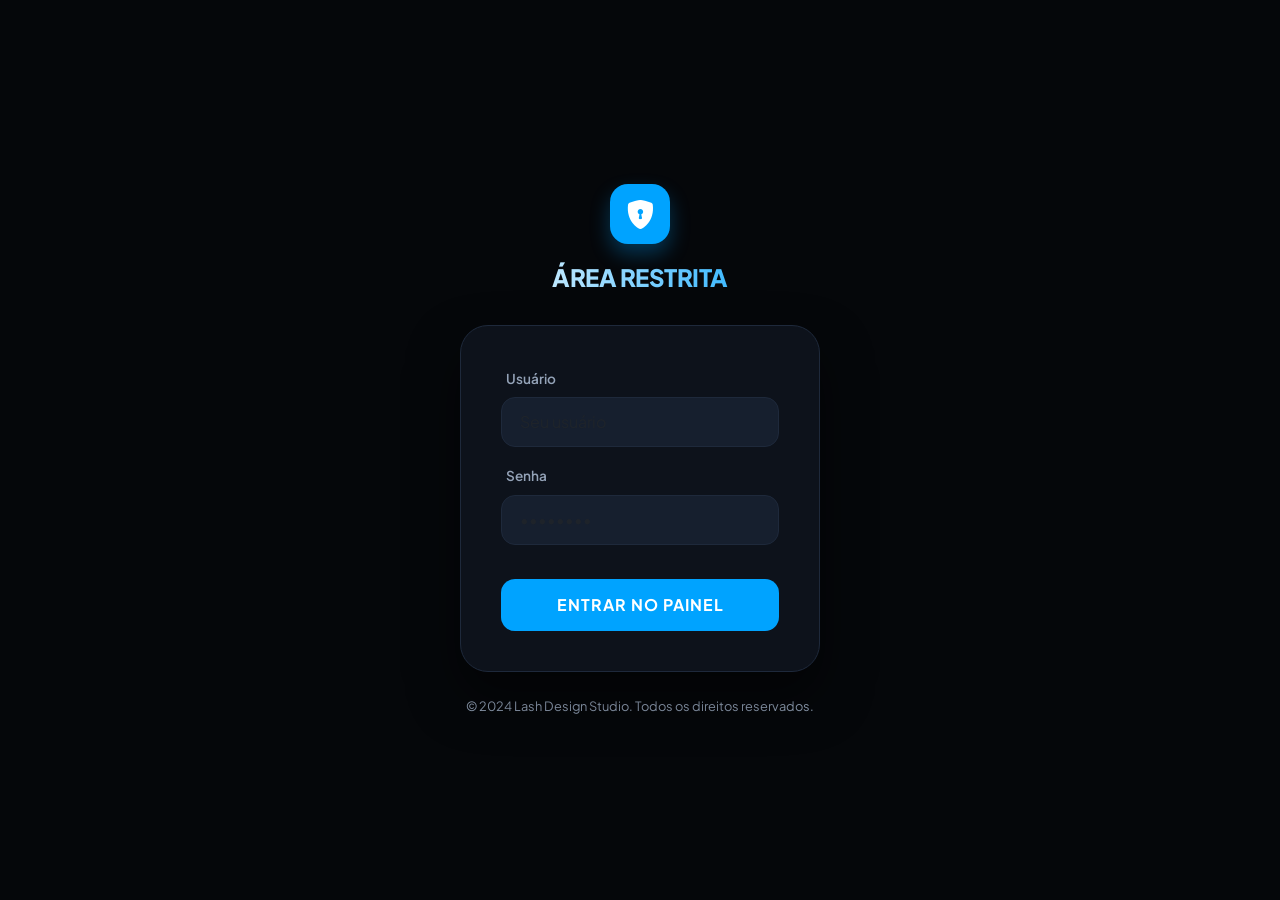
==== templates/admin.html @ cbf54297 "Versão final ajustada para deploy" ====
<!DOCTYPE html>
<html lang="pt-br">
<head>
    <meta charset="UTF-8">
    <meta name="viewport" content="width=device-width, initial-scale=1.0">
    <title>Lash Design - Admin Dashboard</title>
    
    <link href="https://fonts.googleapis.com/css2?family=Plus+Jakarta+Sans:wght@300;400;600;700&display=swap" rel="stylesheet">
    <link rel="stylesheet" href="https://cdn.jsdelivr.net/npm/bootstrap-icons@1.11.1/font/bootstrap-icons.css">
    <link rel="stylesheet" href="https://cdn.jsdelivr.net/npm/bootstrap@5.3.0/dist/css/bootstrap.min.css">

    <style>
        :root {
            --primary: #00a3ff;
            --primary-hover: #0077bb;
            --bg-main: #05070a;
            --bg-card: #0d121b;
            --bg-accent: #161f2e;
            --border: #1e293b;
            --text-main: #ffffff;
            --text-muted: #94a3b8;
            --danger: #ff4d4d;
            --success: #00e676;
            --glass: rgba(13, 18, 27, 0.85);
        }

        /* Força textos muted a ficarem claros */
        .text-muted {
            color: var(--text-muted) !important;
        }

        /* Garante labels brancos */
        label {
            color: #ffffff !important;
        }

        /* Melhora visibilidade dos placeholders */
        ::placeholder {
            color: #64748b !important;
            opacity: 1;
        }

        body {
            background: var(--bg-main);
            color: var(--text-main);
            font-family: 'Plus Jakarta Sans', sans-serif;
            margin: 0;
            padding-bottom: 50px;
            overflow-x: hidden;
        }

        /* Navbar */
        .navbar-custom {
            background: var(--glass);
            backdrop-filter: blur(15px);
            border-bottom: 1px solid var(--border);
            padding: 18px 40px;
            position: sticky;
            top: 0;
            z-index: 1000;
        }

        .brand-text {
            font-size: 1.4rem;
            font-weight: 800;
            letter-spacing: -0.5px;
            background: linear-gradient(90deg, #fff, var(--primary));
            background-clip: text;
            -webkit-background-clip: text;
            -webkit-text-fill-color: transparent;
        }

        .card-glass {
            background: var(--bg-card);
            border: 1px solid var(--border);
            border-radius: 24px;
            padding: 30px;
            box-shadow: 0 20px 40px rgba(0,0,0,0.4);
            margin-bottom: 24px;
            transition: transform 0.2s ease;
        }

        .card-glass:hover {
            border-color: var(--primary);
        }

        .section-title {
            font-size: 1.2rem;
            font-weight: 700;
            margin-bottom: 25px;
            display: flex;
            align-items: center;
            gap: 12px;
            color: var(--primary);
        }

        .form-control {
            background: var(--bg-main) !important;
            border: 1px solid var(--border) !important;
            color: white !important;
            border-radius: 14px;
            padding: 12px 15px;
            font-size: 0.95rem;
        }

        .form-control:focus {
            border-color: var(--primary) !important;
            box-shadow: 0 0 0 3px rgba(0, 163, 255, 0.15);
        }

        .btn-primary-custom {
            background: var(--primary);
            border: none;
            border-radius: 14px;
            padding: 14px;
            font-weight: 700;
            color: white;
            text-transform: uppercase;
            letter-spacing: 0.5px;
            transition: all 0.3s ease;
        }

        .btn-primary-custom:hover {
            background: var(--primary-hover);
            transform: translateY(-2px);
            box-shadow: 0 8px 20px rgba(0, 163, 255, 0.3);
        }

        /* Calendário */
        .calendar-grid {
            display: grid;
            grid-template-columns: repeat(7, 1fr);
            gap: 8px;
            text-align: center;
        }

        .cal-day {
            aspect-ratio: 1;
            display: flex;
            align-items: center;
            justify-content: center;
            cursor: pointer;
            border-radius: 12px;
            font-size: 0.9rem;
            transition: all 0.2s;
            background: var(--bg-accent);
            border: 1px solid transparent;
            position: relative;
        }

        .cal-day:hover { 
            background: var(--border);
            border-color: var(--primary);
        }

        .cal-day.active { 
            background: var(--primary);
            color: white; 
            font-weight: bold; 
            box-shadow: 0 0 15px rgba(0, 163, 255, 0.4);
        }

        .cal-day.has-slots::after {
            content: '';
            position: absolute;
            bottom: 6px;
            width: 4px;
            height: 4px;
            background: var(--primary);
            border-radius: 50%;
        }

        .grade-pill {
            background: var(--bg-accent);
            border: 1px solid var(--border);
            padding: 8px 16px;
            border-radius: 12px;
            display: inline-flex;
            align-items: center;
            gap: 10px;
            font-size: 0.9rem;
            color: white;
        }

        /* Tabela */
        .table-custom { width: 100%; border-collapse: separate; border-spacing: 0 12px; }
        .table-custom tr { background: var(--bg-accent); transition: transform 0.2s ease; }
        .table-custom tr:hover { transform: scale(1.01); background: #1c2738; }
        .table-custom td { padding: 20px; border: none; vertical-align: middle; }
        .table-custom tr td:first-child { border-radius: 16px 0 0 16px; border-left: 3px solid var(--primary); }
        .table-custom tr td:last-child { border-radius: 0 16px 16px 0; }

        .client-name { font-weight: 700; font-size: 1.05rem; color: #fff; }
        .client-info { color: var(--text-muted); font-size: 0.85rem; }

        .btn-action {
            width: 40px;
            height: 40px;
            border-radius: 10px;
            display: flex;
            align-items: center;
            justify-content: center;
            transition: all 0.2s;
            background: rgba(248, 81, 73, 0.1);
            color: var(--danger);
            border: 1px solid rgba(248, 81, 73, 0.2);
        }

        .btn-action:hover {
            background: var(--danger);
            color: white;
        }
    </style>
</head>
<body>

<nav class="navbar-custom d-flex justify-content-between align-items-center">
    <div class="d-flex align-items-center gap-3">
        <div style="width: 40px; height: 40px; background: var(--primary); border-radius: 10px; display: flex; align-items: center; justify-content: center;">
            <i class="bi bi-gem text-white" style="font-size: 1.2rem;"></i>
        </div>
        <span class="brand-text">LASH DESIGN</span>
    </div>
    <div class="d-flex align-items-center gap-4">
        <span class="text-muted small d-none d-md-inline">Admin: <strong>Gustavo</strong></span>
        <button class="btn btn-outline-light btn-sm rounded-pill px-3 border-secondary" onclick="logout()">Sair</button>
    </div>
</nav>

<div class="container mt-5">
    <div class="row">
        <div class="col-lg-4">
            <div class="card-glass">
                <div class="section-title"><i class="bi bi-plus-circle-fill"></i> Gerar Grade</div>
                <div class="mb-3">
                    <label class="text-muted small mb-2">Selecione a Data</label>
                    <input type="date" id="g-data" class="form-control">
                </div>
                <div class="row g-3 mb-4">
                    <div class="col">
                        <label class="text-muted small mb-2">Início</label>
                        <input type="time" id="g-inicio" class="form-control" value="08:00">
                    </div>
                    <div class="col">
                        <label class="text-muted small mb-2">Fim</label>
                        <input type="time" id="g-fim" class="form-control" value="18:00">
                    </div>
                </div>
                <button class="btn btn-primary-custom w-100" onclick="gerarGrade()">Criar Horários</button>
            </div>

            <div class="card-glass">
                <div class="section-title"><i class="bi bi-calendar3-range-fill"></i> Explorar Grade</div>
                <div class="d-flex justify-content-between align-items-center mb-4 bg-black p-2 rounded-3">
                   <button class="btn btn-sm text-white" onclick="mudarMes(-1)"><i class="bi bi-chevron-left"></i></button>
                    <span id="label-mes" class="fw-bold text-uppercase" style="letter-spacing: 1px; font-size: 0.8rem; color: var(--primary);"></span>
                    <button class="btn btn-sm text-white" onclick="mudarMes(1)"><i class="bi bi-chevron-right"></i></button>
                </div>

                <div class="calendar-grid text-muted small mb-3 fw-bold">
                    <div>DOM</div><div>SEG</div><div>TER</div><div>QUA</div><div>QUI</div><div>SEX</div><div>SAB</div>
                </div>
                <div id="calendar-days" class="calendar-grid"></div>

                <div id="box-horarios" class="mt-4 d-none">
                    <p class="small text-muted mb-3">Vagas para <span id="data-view" class="text-white fw-bold">--/--</span>:</p>
                    <div id="lista-vagas" class="d-flex flex-wrap gap-2"></div>
                </div>
            </div>
        </div>

        <div class="col-lg-8">
            <div class="card-glass h-100">
                <div class="d-flex justify-content-between align-items-center mb-4">
                    <div class="section-title mb-0"><i class="bi bi-stars"></i> Agendamentos Ativos</div>
                    <span class="badge rounded-pill bg-primary" style="font-size: 0.7rem;" id="count-agendamentos">0 Ativos</span>
                </div>
                <div class="table-responsive">
                    <table class="table-custom">
                        <tbody id="lista-clientes"></tbody>
                    </table>
                </div>
            </div>
        </div>
    </div>
</div>

<script>
    const API_URL = window.location.origin;
    const token = localStorage.getItem('token_phd');
    let dataCalendario = new Date();
    let gradeDados = {};

    if (!token) window.location.href = "login.html";

    function logout() { 
        localStorage.removeItem('token_phd'); 
        window.location.href = "login.html"; 
    }

    async function carregarDados() {
        try {
            const resG = await fetch(`${API_URL}/agendamentos/horarios`);
            gradeDados = await resG.json();
            renderCalendario();
            
            const resA = await fetch(`${API_URL}/admin/agendamentos`, { 
                headers: {'Authorization': `Bearer ${token}`} 
            });
            const agendamentos = await resA.json();
            
            const lista = document.getElementById('lista-clientes');
            document.getElementById('count-agendamentos').innerText = `${agendamentos.length} Ativos`;
            
            lista.innerHTML = agendamentos.length ? '' : '<div class="text-center p-5 text-muted">Nenhum agendamento para hoje.</div>';
            
            agendamentos.forEach(a => {
                const dt = new Date(a.data_hora);
                lista.innerHTML += `
                    <tr>
                        <td>
                            <div class="fw-bold text-white">${dt.toLocaleDateString('pt-BR')}</div>
                            <div class="client-info"><i class="bi bi-clock"></i> ${dt.toLocaleTimeString('pt-BR', {hour:'2-digit', minute:'2-digit'})}</div>
                        </td>
                        <td>
                            <div class="client-name">${a.nome}</div>
                            <a href="https://wa.me/55${a.telefone}" target="_blank" class="text-success small text-decoration-none fw-bold">
                                <i class="bi bi-whatsapp"></i> ${a.telefone}
                            </a>
                        </td>
                        <td class="text-end">
                            <button class="btn btn-action ms-auto" onclick="deletarAgendamento(${a.id})">
                                <i class="bi bi-trash3-fill"></i>
                            </button>
                        </td>
                    </tr>
                `;
            });
        } catch (e) { console.error("Erro ao carregar dados", e); }
    }

    function renderCalendario() {
        const grid = document.getElementById('calendar-days');
        const label = document.getElementById('label-mes');
        grid.innerHTML = '';
        label.innerText = dataCalendario.toLocaleString('pt-BR', { month: 'long', year: 'numeric' });
        
        const ano = dataCalendario.getFullYear();
        const mes = dataCalendario.getMonth();
        const primeiroDia = new Date(ano, mes, 1).getDay();
        const ultimoDia = new Date(ano, mes + 1, 0).getDate();

        for (let i = 0; i < primeiroDia; i++) grid.innerHTML += '<div class="cal-day empty"></div>';
        for (let dia = 1; dia <= ultimoDia; dia++) {
            const dataStr = `${ano}-${String(mes + 1).padStart(2, '0')}-${String(dia).padStart(2, '0')}`;
            const temVaga = gradeDados[dataStr] ? 'has-slots' : '';
            grid.innerHTML += `<div class="cal-day ${temVaga}" onclick="verDia('${dataStr}', this)">${dia}</div>`;
        }
    }

    function verDia(data, el) {
        document.querySelectorAll('.cal-day').forEach(d => d.classList.remove('active'));
        el.classList.add('active');
        document.getElementById('box-horarios').classList.remove('d-none');
        document.getElementById('data-view').innerText = data.split('-').reverse().join('/');
        
        const lista = document.getElementById('lista-vagas');
        lista.innerHTML = '';
        if(gradeDados[data]) {
            gradeDados[data].forEach(h => {
                lista.innerHTML += `
                    <div class="grade-pill">
                        <span class="fw-bold">${h.hora}</span>
                        <i class="bi bi-x-circle-fill text-danger" style="cursor:pointer" onclick="excluirGrade(${h.id})"></i>
                    </div>`;
            });
        } else { lista.innerHTML = '<small class="text-muted">Nenhum horário criado.</small>'; }
    }

    function mudarMes(n) { 
        dataCalendario.setMonth(dataCalendario.getMonth() + n);
        renderCalendario(); 
    }

    async function gerarGrade() {
        const p = new URLSearchParams({ 
            data: document.getElementById('g-data').value, 
            inicio: document.getElementById('g-inicio').value, 
            fim: document.getElementById('g-fim').value, 
            intervalo: 60 
        });
        await fetch(`${API_URL}/admin/gerar-grade?${p}`, { 
            method: 'POST', 
            headers: {'Authorization': `Bearer ${token}`} 
        });
        carregarDados();
    }

    async function excluirGrade(id) {
        if(confirm("Remover este horário disponível?")) {
            await fetch(`${API_URL}/admin/grade/${id}`, { 
                method: 'DELETE', 
                headers: {'Authorization': `Bearer ${token}`} 
            });
            carregarDados();
            document.getElementById('box-horarios').classList.add('d-none');
        }
    }

    async function deletarAgendamento(id) {
        if(confirm("Deseja realmente cancelar este cliente?")) {
            await fetch(`${API_URL}/admin/agendamentos/${id}`, { 
                method: 'DELETE', 
                headers: {'Authorization': `Bearer ${token}`} 
            });
            carregarDados();
        }
    }

    window.onload = carregarDados;
</script>
</body>
</html>
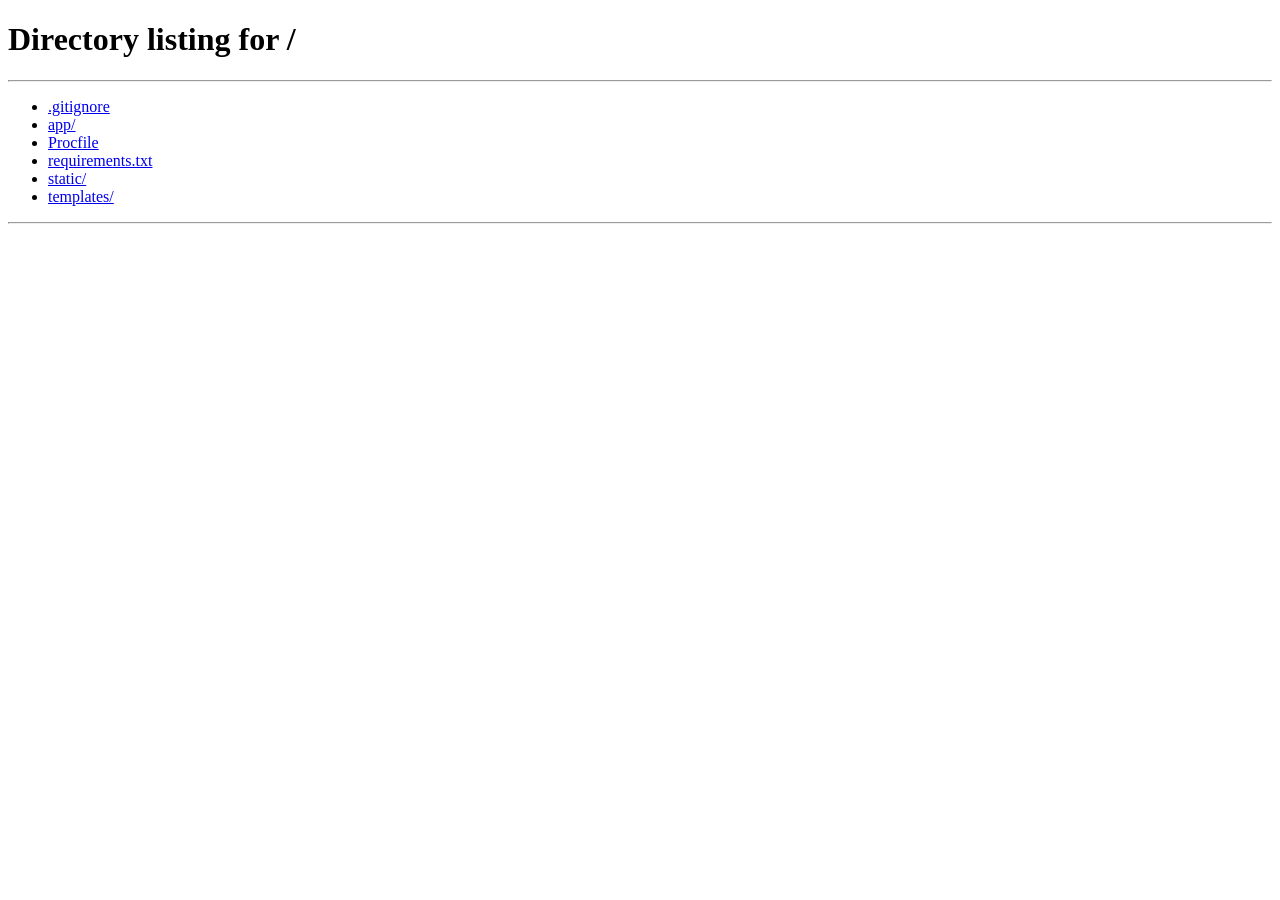
==== commit ca4a45b1: "Versão final: Integração Chat-Admin e correção de rotas" ====
--- a/templates/admin.html
+++ b/templates/admin.html
@@ -24,21 +24,21 @@
             --glass: rgba(13, 18, 27, 0.85);
         }
 
-        /* Força textos muted a ficarem claros */
-        .text-muted {
-            color: var(--text-muted) !important;
-        }
-
-        /* Garante labels brancos */
-        label {
-            color: #ffffff !important;
-        }
-
-        /* Melhora visibilidade dos placeholders */
-        ::placeholder {
-            color: #64748b !important;
-            opacity: 1;
-        }
+        /* Isso vai forçar TODOS os textos que usam 'text-muted' a ficarem claros */
+.text-muted {
+    color: var(--text-muted) !important;
+}
+
+/* Garante que os labels de formulários fiquem brancos */
+label {
+    color: #ffffff !important;
+}
+
+/* Melhora a visibilidade dos placeholders (o texto dentro dos inputs antes de digitar) */
+::placeholder {
+    color: #64748b !important;
+    opacity: 1;
+}
 
         body {
             background: var(--bg-main);
@@ -49,7 +49,7 @@
             overflow-x: hidden;
         }
 
-        /* Navbar */
+        /* Navbar Refinada */
         .navbar-custom {
             background: var(--glass);
             backdrop-filter: blur(15px);
@@ -70,6 +70,7 @@
             -webkit-text-fill-color: transparent;
         }
 
+        /* Cards e Containers */
         .card-glass {
             background: var(--bg-card);
             border: 1px solid var(--border);
@@ -94,6 +95,7 @@
             color: var(--primary);
         }
 
+        /* Inputs e Botões Customizados */
         .form-control {
             background: var(--bg-main) !important;
             border: 1px solid var(--border) !important;
@@ -126,7 +128,7 @@
             box-shadow: 0 8px 20px rgba(0, 163, 255, 0.3);
         }
 
-        /* Calendário */
+        /* Calendário e Grade */
         .calendar-grid {
             display: grid;
             grid-template-columns: repeat(7, 1fr);
@@ -145,7 +147,6 @@
             transition: all 0.2s;
             background: var(--bg-accent);
             border: 1px solid transparent;
-            position: relative;
         }
 
         .cal-day:hover { 
@@ -154,7 +155,7 @@
         }
 
         .cal-day.active { 
-            background: var(--primary);
+            background: var(--primary); 
             color: white; 
             font-weight: bold; 
             box-shadow: 0 0 15px rgba(0, 163, 255, 0.4);
@@ -182,7 +183,7 @@
             color: white;
         }
 
-        /* Tabela */
+        /* Tabela de Agendamentos */
         .table-custom { width: 100%; border-collapse: separate; border-spacing: 0 12px; }
         .table-custom tr { background: var(--bg-accent); transition: transform 0.2s ease; }
         .table-custom tr:hover { transform: scale(1.01); background: #1c2738; }
@@ -223,8 +224,15 @@
     </div>
     <div class="d-flex align-items-center gap-4">
         <span class="text-muted small d-none d-md-inline">Admin: <strong>Gustavo</strong></span>
-        <button class="btn btn-outline-light btn-sm rounded-pill px-3 border-secondary" onclick="logout()">Sair</button>
     </div>
+    <div class="d-flex gap-2">
+        <a href="/chat" class="btn btn-primary">
+            <i class="bi bi-chat-dots"></i> CHAT
+        </a>
+    <button onclick="logout()" class="btn btn-danger">
+        <i class="bi bi-box-arrow-right"></i> SAIR
+    </button>
+</div>
 </nav>
 
 <div class="container mt-5">
@@ -251,8 +259,9 @@
 
             <div class="card-glass">
                 <div class="section-title"><i class="bi bi-calendar3-range-fill"></i> Explorar Grade</div>
+                
                 <div class="d-flex justify-content-between align-items-center mb-4 bg-black p-2 rounded-3">
-                   <button class="btn btn-sm text-white" onclick="mudarMes(-1)"><i class="bi bi-chevron-left"></i></button>
+                    <button class="btn btn-sm text-white" onclick="mudarMes(-1)"><i class="bi bi-chevron-left"></i></button>
                     <span id="label-mes" class="fw-bold text-uppercase" style="letter-spacing: 1px; font-size: 0.8rem; color: var(--primary);"></span>
                     <button class="btn btn-sm text-white" onclick="mudarMes(1)"><i class="bi bi-chevron-right"></i></button>
                 </div>
@@ -262,7 +271,7 @@
                 </div>
                 <div id="calendar-days" class="calendar-grid"></div>
 
-                <div id="box-horarios" class="mt-4 d-none">
+                <div id="box-horarios" class="mt-4 d-none animate__animated animate__fadeIn">
                     <p class="small text-muted mb-3">Vagas para <span id="data-view" class="text-white fw-bold">--/--</span>:</p>
                     <div id="lista-vagas" class="d-flex flex-wrap gap-2"></div>
                 </div>
@@ -275,9 +284,11 @@
                     <div class="section-title mb-0"><i class="bi bi-stars"></i> Agendamentos Ativos</div>
                     <span class="badge rounded-pill bg-primary" style="font-size: 0.7rem;" id="count-agendamentos">0 Ativos</span>
                 </div>
+                
                 <div class="table-responsive">
                     <table class="table-custom">
-                        <tbody id="lista-clientes"></tbody>
+                        <tbody id="lista-clientes">
+                            </tbody>
                     </table>
                 </div>
             </div>
@@ -286,33 +297,52 @@
 </div>
 
 <script>
-    const API_URL = window.location.origin;
+    // Configuração de URL dinâmica para Local e Deploy
+    const API_URL = window.location.hostname === "localhost" || window.location.hostname === "127.0.0.1"
+    ? "http://127.0.0.1:8000"
+    : window.location.origin;
+
     const token = localStorage.getItem('token_phd');
     let dataCalendario = new Date();
     let gradeDados = {};
 
-    if (!token) window.location.href = "login.html";
+    // --- AJUSTE DE SEGURANÇA E REDIRECIONAMENTO ---
+    // Se não houver token, volta para a raiz (/) onde está o login
+    if (!token) {
+        window.location.href = "/";
+    }
 
     function logout() { 
         localStorage.removeItem('token_phd'); 
-        window.location.href = "login.html"; 
+        window.location.href = "/"; // Volta para a rota do Flask
     }
 
     async function carregarDados() {
         try {
+            // Busca horários disponíveis (público)
             const resG = await fetch(`${API_URL}/agendamentos/horarios`);
             gradeDados = await resG.json();
             renderCalendario();
             
+            // Busca agendamentos de clientes (protegido por token)
             const resA = await fetch(`${API_URL}/admin/agendamentos`, { 
                 headers: {'Authorization': `Bearer ${token}`} 
             });
+
+            // Se o token expirou ou for inválido, o servidor retorna 401
+            if (resA.status === 401) {
+                logout();
+                return;
+            }
+
             const agendamentos = await resA.json();
             
             const lista = document.getElementById('lista-clientes');
-            document.getElementById('count-agendamentos').innerText = `${agendamentos.length} Ativos`;
+            const countElem = document.getElementById('count-agendamentos');
             
-            lista.innerHTML = agendamentos.length ? '' : '<div class="text-center p-5 text-muted">Nenhum agendamento para hoje.</div>';
+            if (countElem) countElem.innerText = `${agendamentos.length} Ativos`;
+            
+            lista.innerHTML = agendamentos.length ? '' : '<div class="text-center p-5 text-muted">Nenhum agendamento encontrado.</div>';
             
             agendamentos.forEach(a => {
                 const dt = new Date(a.data_hora);
@@ -324,7 +354,7 @@
                         </td>
                         <td>
                             <div class="client-name">${a.nome}</div>
-                            <a href="https://wa.me/55${a.telefone}" target="_blank" class="text-success small text-decoration-none fw-bold">
+                            <a href="https://wa.me/55${a.telefone.replace(/\D/g,'')}" target="_blank" class="text-success small text-decoration-none fw-bold">
                                 <i class="bi bi-whatsapp"></i> ${a.telefone}
                             </a>
                         </td>
@@ -336,12 +366,16 @@
                     </tr>
                 `;
             });
-        } catch (e) { console.error("Erro ao carregar dados", e); }
+        } catch (e) { 
+            console.error("Erro ao carregar dados", e); 
+        }
     }
 
     function renderCalendario() {
         const grid = document.getElementById('calendar-days');
         const label = document.getElementById('label-mes');
+        if (!grid || !label) return;
+
         grid.innerHTML = '';
         label.innerText = dataCalendario.toLocaleString('pt-BR', { month: 'long', year: 'numeric' });
         
@@ -351,6 +385,7 @@
         const ultimoDia = new Date(ano, mes + 1, 0).getDate();
 
         for (let i = 0; i < primeiroDia; i++) grid.innerHTML += '<div class="cal-day empty"></div>';
+
         for (let dia = 1; dia <= ultimoDia; dia++) {
             const dataStr = `${ano}-${String(mes + 1).padStart(2, '0')}-${String(dia).padStart(2, '0')}`;
             const temVaga = gradeDados[dataStr] ? 'has-slots' : '';
@@ -361,8 +396,12 @@
     function verDia(data, el) {
         document.querySelectorAll('.cal-day').forEach(d => d.classList.remove('active'));
         el.classList.add('active');
-        document.getElementById('box-horarios').classList.remove('d-none');
-        document.getElementById('data-view').innerText = data.split('-').reverse().join('/');
+        
+        const box = document.getElementById('box-horarios');
+        const dataView = document.getElementById('data-view');
+        
+        if (box) box.classList.remove('d-none');
+        if (dataView) dataView.innerText = data.split('-').reverse().join('/');
         
         const lista = document.getElementById('lista-vagas');
         lista.innerHTML = '';
@@ -374,26 +413,44 @@
                         <i class="bi bi-x-circle-fill text-danger" style="cursor:pointer" onclick="excluirGrade(${h.id})"></i>
                     </div>`;
             });
-        } else { lista.innerHTML = '<small class="text-muted">Nenhum horário criado.</small>'; }
+        } else { 
+            lista.innerHTML = '<small class="text-muted">Nenhum horário criado.</small>'; 
+        }
     }
 
     function mudarMes(n) { 
-        dataCalendario.setMonth(dataCalendario.getMonth() + n);
+        dataCalendario.setMonth(dataCalendario.getMonth() + n); 
         renderCalendario(); 
     }
 
     async function gerarGrade() {
+        const dataInput = document.getElementById('g-data').value;
+        const inicioInput = document.getElementById('g-inicio').value;
+        const fimInput = document.getElementById('g-fim').value;
+
+        if (!dataInput || !inicioInput || !fimInput) {
+            alert("Preencha todos os campos da grade.");
+            return;
+        }
+
         const p = new URLSearchParams({ 
-            data: document.getElementById('g-data').value, 
-            inicio: document.getElementById('g-inicio').value, 
-            fim: document.getElementById('g-fim').value, 
+            data: dataInput, 
+            inicio: inicioInput, 
+            fim: fimInput, 
             intervalo: 60 
         });
-        await fetch(`${API_URL}/admin/gerar-grade?${p}`, { 
+
+        const res = await fetch(`${API_URL}/admin/gerar-grade?${p}`, { 
             method: 'POST', 
             headers: {'Authorization': `Bearer ${token}`} 
         });
-        carregarDados();
+
+        if (res.ok) {
+            carregarDados();
+            alert("Grade gerada com sucesso!");
+        } else {
+            alert("Erro ao gerar grade.");
+        }
     }
 
     async function excluirGrade(id) {
@@ -409,11 +466,11 @@
 
     async function deletarAgendamento(id) {
         if(confirm("Deseja realmente cancelar este cliente?")) {
-            await fetch(`${API_URL}/admin/agendamentos/${id}`, { 
+            const res = await fetch(`${API_URL}/admin/agendamentos/${id}`, { 
                 method: 'DELETE', 
                 headers: {'Authorization': `Bearer ${token}`} 
             });
-            carregarDados();
+            if (res.ok) carregarDados();
         }
     }
 
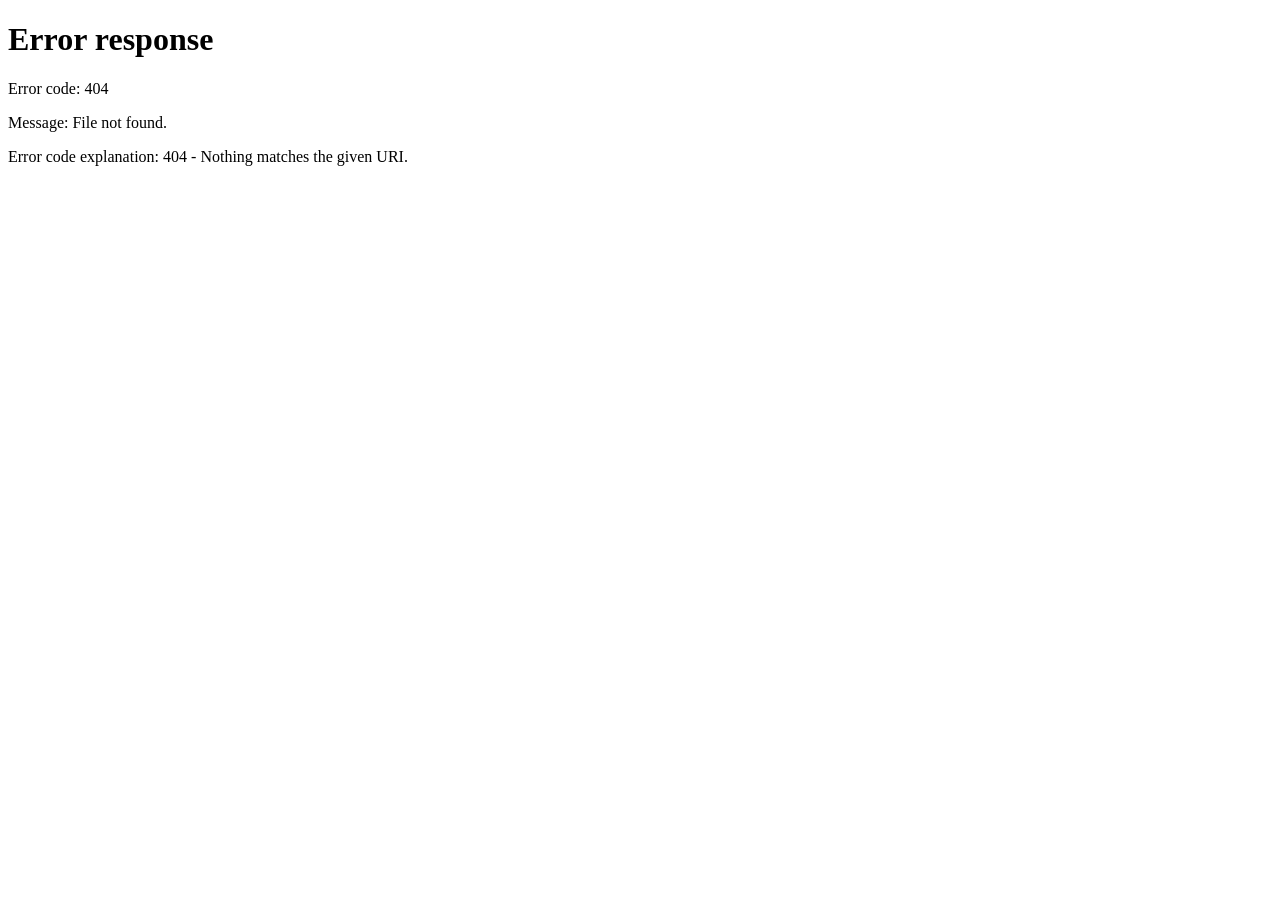
==== commit 0868cb23: "Novas Features no projeto" ====
--- a/templates/admin.html
+++ b/templates/admin.html
@@ -8,6 +8,9 @@
     <link href="https://fonts.googleapis.com/css2?family=Plus+Jakarta+Sans:wght@300;400;600;700&display=swap" rel="stylesheet">
     <link rel="stylesheet" href="https://cdn.jsdelivr.net/npm/bootstrap-icons@1.11.1/font/bootstrap-icons.css">
     <link rel="stylesheet" href="https://cdn.jsdelivr.net/npm/bootstrap@5.3.0/dist/css/bootstrap.min.css">
+    
+    <link rel="icon" type="image/png" href="/static/img/logo_aba.png">
+    <link rel="stylesheet" href="/static/css/theme.css">
 
     <style>
         :root {
@@ -128,6 +131,24 @@
             box-shadow: 0 8px 20px rgba(0, 163, 255, 0.3);
         }
 
+        .btn-outline-month {
+            background: transparent;
+            border: 2px solid var(--primary);
+            color: var(--primary);
+            border-radius: 14px;
+            padding: 12px;
+            font-weight: 700;
+            text-transform: uppercase;
+            letter-spacing: 0.5px;
+            transition: all 0.3s ease;
+        }
+
+        .btn-outline-month:hover {
+            background: rgba(0, 163, 255, 0.12);
+            color: #e0f2fe;
+            border-color: var(--primary-hover);
+        }
+
         /* Calendário e Grade */
         .calendar-grid {
             display: grid;
@@ -137,6 +158,7 @@
         }
 
         .cal-day {
+            position: relative;
             aspect-ratio: 1;
             display: flex;
             align-items: center;
@@ -149,26 +171,57 @@
             border: 1px solid transparent;
         }
 
+        .cal-day.empty {
+            visibility: hidden;
+            pointer-events: none;
+        }
+
+        /* Dias com horários na grade: fundo azul claro (sem bolinha) */
+        .cal-day.has-slots {
+            background: rgba(0, 163, 255, 0.14);
+            border-color: rgba(0, 163, 255, 0.45);
+            color: #bae6fd;
+            font-weight: 600;
+        }
+
         .cal-day:hover { 
             background: var(--border);
             border-color: var(--primary);
         }
 
+        .cal-day.has-slots:hover {
+            background: rgba(0, 163, 255, 0.24);
+            border-color: rgba(0, 163, 255, 0.65);
+            color: #e0f2fe;
+        }
+
+        /* Dia selecionado na exploração da grade: azul forte */
         .cal-day.active { 
             background: var(--primary); 
             color: white; 
             font-weight: bold; 
             box-shadow: 0 0 15px rgba(0, 163, 255, 0.4);
-        }
-
-        .cal-day.has-slots::after {
-            content: '';
-            position: absolute;
-            bottom: 6px;
-            width: 4px;
-            height: 4px;
-            background: var(--primary);
-            border-radius: 50%;
+            border-color: transparent;
+        }
+
+        .cal-day.active:hover {
+            background: var(--primary-hover);
+            color: white;
+            border-color: transparent;
+        }
+
+        .btn-excluir-dia {
+            border-radius: 12px;
+            border: 1px solid var(--danger);
+            color: #ffb4b4;
+            background: rgba(255, 77, 77, 0.1);
+            font-weight: 600;
+            white-space: nowrap;
+        }
+
+        .btn-excluir-dia:hover {
+            background: var(--danger);
+            color: #fff;
         }
 
         .grade-pill {
@@ -185,6 +238,17 @@
 
         /* Tabela de Agendamentos */
         .table-custom { width: 100%; border-collapse: separate; border-spacing: 0 12px; }
+        .table-custom thead th {
+            padding: 0 20px 8px;
+            font-size: 0.7rem;
+            font-weight: 700;
+            letter-spacing: 0.06em;
+            text-transform: uppercase;
+            color: var(--text-muted);
+            border: none;
+            text-align: left;
+        }
+        .table-custom thead th:last-child { text-align: right; }
         .table-custom tr { background: var(--bg-accent); transition: transform 0.2s ease; }
         .table-custom tr:hover { transform: scale(1.01); background: #1c2738; }
         .table-custom td { padding: 20px; border: none; vertical-align: middle; }
@@ -226,7 +290,7 @@
         <span class="text-muted small d-none d-md-inline">Admin: <strong>Gustavo</strong></span>
     </div>
     <div class="d-flex gap-2">
-        <a href="/chat" class="btn btn-primary">
+        <a href="/" class="btn btn-primary">
             <i class="bi bi-chat-dots"></i> CHAT
         </a>
     <button onclick="logout()" class="btn btn-danger">
@@ -235,7 +299,22 @@
 </div>
 </nav>
 
-<div class="container mt-5">
+<div class="container mt-4">
+    <div class="row g-3 mb-4">
+        <div class="col-6 col-md-3">
+            <div class="card-glass py-3 text-center mb-0"><div class="text-muted small text-uppercase">Hoje</div><div class="h4 text-primary mb-0 fw-bold" id="dash-hoje">—</div></div>
+        </div>
+        <div class="col-6 col-md-3">
+            <div class="card-glass py-3 text-center mb-0"><div class="text-muted small text-uppercase">Amanhã</div><div class="h4 text-primary mb-0 fw-bold" id="dash-amanha">—</div></div>
+        </div>
+        <div class="col-6 col-md-3">
+            <div class="card-glass py-3 text-center mb-0"><div class="text-muted small text-uppercase">7 dias</div><div class="h4 text-white mb-0 fw-bold" id="dash-semana">—</div></div>
+        </div>
+        <div class="col-6 col-md-3">
+            <div class="card-glass py-3 text-center mb-0"><div class="text-muted small text-uppercase">Horários livres</div><div class="h4 text-white mb-0 fw-bold" id="dash-livres">—</div></div>
+        </div>
+    </div>
+
     <div class="row">
         <div class="col-lg-4">
             <div class="card-glass">
@@ -243,6 +322,14 @@
                 <div class="mb-3">
                     <label class="text-muted small mb-2">Selecione a Data</label>
                     <input type="date" id="g-data" class="form-control">
+                </div>
+                <div class="mb-3">
+                    <label class="text-muted small mb-2">Intervalo entre horários</label>
+                    <select id="g-intervalo" class="form-control">
+                        <option value="30">30 minutos</option>
+                        <option value="45">45 minutos</option>
+                        <option value="60" selected>60 minutos</option>
+                    </select>
                 </div>
                 <div class="row g-3 mb-4">
                     <div class="col">
@@ -254,7 +341,12 @@
                         <input type="time" id="g-fim" class="form-control" value="18:00">
                     </div>
                 </div>
-                <button class="btn btn-primary-custom w-100" onclick="gerarGrade()">Criar Horários</button>
+                <button class="btn btn-primary-custom w-100" onclick="gerarGrade()">Criar Horários (um dia)</button>
+                <p class="text-muted small mt-3 mb-2">Usa a <strong>data</strong> acima e os horários de início/fim para um único dia.</p>
+                <button type="button" class="btn btn-outline-month w-100" onclick="gerarGradeMes()">
+                    <i class="bi bi-calendar-week"></i> Gerar grade do mês do calendário
+                </button>
+                <p class="text-muted small mt-2 mb-0">Aplica a mesma faixa (início/fim) a <strong>todos os dias</strong> do mês exibido em &quot;Explorar Grade&quot; abaixo.</p>
             </div>
 
             <div class="card-glass">
@@ -272,23 +364,74 @@
                 <div id="calendar-days" class="calendar-grid"></div>
 
                 <div id="box-horarios" class="mt-4 d-none animate__animated animate__fadeIn">
-                    <p class="small text-muted mb-3">Vagas para <span id="data-view" class="text-white fw-bold">--/--</span>:</p>
+                    <div class="d-flex flex-wrap align-items-center justify-content-between gap-2 mb-3">
+                        <p class="small text-muted mb-0">Vagas para <span id="data-view" class="text-white fw-bold">--/--</span>:</p>
+                        <button type="button" id="btn-excluir-dia" class="btn btn-sm btn-excluir-dia d-none" onclick="excluirDiaInteiro()">
+                            <i class="bi bi-calendar-x"></i> Excluir dia inteiro da grade
+                        </button>
+                    </div>
+                    <p class="text-muted small mb-3" id="hint-excluir-dia">Remove todos os horários <strong>livres</strong> deste dia. Horários com cliente agendado não são apagados.</p>
                     <div id="lista-vagas" class="d-flex flex-wrap gap-2"></div>
                 </div>
             </div>
+
+            <div class="card-glass">
+                <div class="section-title"><i class="bi bi-bag-heart-fill"></i> Serviços (landing)</div>
+                <div id="lista-servicos-admin" class="small mb-3"></div>
+                <div class="border-top border-secondary pt-3 mt-2">
+                    <label class="text-muted small d-block mb-2">Novo / editar (ID opcional)</label>
+                    <input type="hidden" id="svc-edit-id" value="">
+                    <input type="text" id="svc-nome" class="form-control mb-2" placeholder="Nome">
+                    <div class="row g-2 mb-2">
+                        <div class="col-6"><input type="number" id="svc-preco" class="form-control" placeholder="Preço (R$)" step="0.01"></div>
+                        <div class="col-6"><input type="number" id="svc-duracao" class="form-control" placeholder="Duração (min)"></div>
+                    </div>
+                    <input type="text" id="svc-img" class="form-control mb-2" placeholder="/static/img/....jpg">
+                    <button type="button" class="btn btn-primary-custom w-100" onclick="salvarServicoForm()">Salvar serviço</button>
+                </div>
+            </div>
+
+            <div class="card-glass">
+                <div class="section-title"><i class="bi bi-slash-circle"></i> Dias bloqueados</div>
+                <p class="text-muted small">Folgas e feriados: a landing não oferece agenda nesses dias.</p>
+                <div class="d-flex gap-2 mb-3">
+                    <input type="date" id="blk-data" class="form-control">
+                    <button type="button" class="btn btn-outline-danger flex-shrink-0" onclick="bloquearDia()">Bloquear</button>
+                </div>
+                <div id="lista-bloqueios" class="small"></div>
+            </div>
+
+            <div class="card-glass">
+                <div class="section-title"><i class="bi bi-key-fill"></i> Alterar senha</div>
+                <input type="password" id="pw-atual" class="form-control mb-2" placeholder="Senha atual" autocomplete="current-password">
+                <input type="password" id="pw-nova" class="form-control mb-2" placeholder="Nova senha (mín. 6)" autocomplete="new-password">
+                <button type="button" class="btn btn-primary-custom w-100" onclick="alterarSenhaAdmin()">Atualizar senha</button>
+            </div>
         </div>
 
         <div class="col-lg-8">
             <div class="card-glass h-100">
-                <div class="d-flex justify-content-between align-items-center mb-4">
-                    <div class="section-title mb-0"><i class="bi bi-stars"></i> Agendamentos Ativos</div>
-                    <span class="badge rounded-pill bg-primary" style="font-size: 0.7rem;" id="count-agendamentos">0 Ativos</span>
+                <div class="d-flex flex-wrap justify-content-between align-items-center gap-2 mb-3">
+                    <div class="section-title mb-0"><i class="bi bi-stars"></i> Agendamentos</div>
+                    <div class="d-flex flex-wrap gap-2 align-items-center">
+                        <input type="search" id="filtro-ag" class="form-control form-control-sm" style="min-width:180px;max-width:240px;" placeholder="Buscar nome, tel, serviço...">
+                        <a id="btn-export-csv" class="btn btn-sm btn-outline-light" href="#" onclick="exportarCsv(event)"><i class="bi bi-download"></i> CSV</a>
+                        <span class="badge rounded-pill bg-primary" style="font-size: 0.7rem;" id="count-agendamentos">0</span>
+                    </div>
                 </div>
                 
                 <div class="table-responsive">
                     <table class="table-custom">
+                        <thead>
+                            <tr>
+                                <th>Data e horário</th>
+                                <th>Cliente</th>
+                                <th>Serviço</th>
+                                <th></th>
+                            </tr>
+                        </thead>
                         <tbody id="lista-clientes">
-                            </tbody>
+                        </tbody>
                     </table>
                 </div>
             </div>
@@ -296,6 +439,7 @@
     </div>
 </div>
 
+<script src="/static/js/phd-ui.js"></script>
 <script>
     // Configuração de URL dinâmica para Local e Deploy
     const API_URL = window.location.hostname === "localhost" || window.location.hostname === "127.0.0.1"
@@ -305,71 +449,299 @@
     const token = localStorage.getItem('token_phd');
     let dataCalendario = new Date();
     let gradeDados = {};
+    /** Data YYYY-MM-DD do dia aberto em "Explorar Grade" */
+    let diaExplorando = null;
 
     // --- AJUSTE DE SEGURANÇA E REDIRECIONAMENTO ---
-    // Se não houver token, volta para a raiz (/) onde está o login
+    // Sem token: vai para a página de login (a raiz / é a landing pública)
     if (!token) {
-        window.location.href = "/";
+        window.location.href = "/login";
     }
 
     function logout() { 
         localStorage.removeItem('token_phd'); 
-        window.location.href = "/"; // Volta para a rota do Flask
+        window.location.href = "/login";
+    }
+
+    let agendamentosCache = [];
+
+    async function carregarDashboard() {
+        try {
+            const res = await fetch(`${API_URL}/admin/dashboard`, { headers: { Authorization: `Bearer ${token}` } });
+            if (!res.ok) return;
+            const j = await res.json();
+            document.getElementById("dash-hoje").innerText = j.agendamentos_hoje ?? "—";
+            document.getElementById("dash-amanha").innerText = j.agendamentos_amanha ?? "—";
+            document.getElementById("dash-semana").innerText = j.agendamentos_proximos_7_dias ?? "—";
+            document.getElementById("dash-livres").innerText = j.horarios_livres ?? "—";
+        } catch (e) { console.error(e); }
+    }
+
+    function renderTabelaAgendamentos() {
+        const lista = document.getElementById("lista-clientes");
+        const countElem = document.getElementById("count-agendamentos");
+        const q = ((document.getElementById("filtro-ag") || {}).value || "").toLowerCase().trim();
+        let items = Array.isArray(agendamentosCache) ? agendamentosCache.slice() : [];
+        if (q) {
+            items = items.filter(a => {
+                const blob = `${a.nome} ${a.telefone} ${a.tipo_servico || ""} ${a.data_hora || ""}`.toLowerCase();
+                return blob.includes(q);
+            });
+        }
+        items.sort((a, b) => new Date(a.data_hora_iso || a.data_hora) - new Date(b.data_hora_iso || b.data_hora));
+        if (countElem) countElem.innerText = String(items.length);
+        if (!items.length) {
+            lista.innerHTML = '<tr><td colspan="4" class="text-center p-5 text-muted border-0">Nenhum agendamento encontrado.</td></tr>';
+            return;
+        }
+        lista.innerHTML = "";
+        items.forEach(a => {
+            const dt = new Date(a.data_hora_iso || a.data_hora);
+            const labelServico = (a.tipo_servico && String(a.tipo_servico).trim()) ? a.tipo_servico : "—";
+            lista.innerHTML += `
+                <tr>
+                    <td>
+                        <div class="fw-bold text-white">${dt.toLocaleDateString("pt-BR")}</div>
+                        <div class="client-info"><i class="bi bi-clock"></i> ${dt.toLocaleTimeString("pt-BR", { hour: "2-digit", minute: "2-digit" })}</div>
+                    </td>
+                    <td>
+                        <div class="client-name">${a.nome}</div>
+                        <a href="https://wa.me/55${String(a.telefone).replace(/\D/g, "")}" target="_blank" class="text-success small text-decoration-none fw-bold">
+                            <i class="bi bi-whatsapp"></i> ${a.telefone}
+                        </a>
+                    </td>
+                    <td>
+                        <div class="fw-semibold text-white" style="font-size: 0.95rem;">
+                            <i class="bi bi-tag-fill text-primary me-1"></i>${labelServico}
+                        </div>
+                    </td>
+                    <td class="text-end">
+                        <button class="btn btn-action ms-auto" onclick="deletarAgendamento(${a.id})">
+                            <i class="bi bi-trash3-fill"></i>
+                        </button>
+                    </td>
+                </tr>`;
+        });
     }
 
     async function carregarDados() {
         try {
-            // Busca horários disponíveis (público)
-            const resG = await fetch(`${API_URL}/agendamentos/horarios`);
+            const resG = await fetch(`${API_URL}/agendamentos/horarios?modo=admin`);
             gradeDados = await resG.json();
             renderCalendario();
-            
-            // Busca agendamentos de clientes (protegido por token)
-            const resA = await fetch(`${API_URL}/admin/agendamentos`, { 
-                headers: {'Authorization': `Bearer ${token}`} 
+
+            const resA = await fetch(`${API_URL}/admin/agendamentos`, {
+                headers: { Authorization: `Bearer ${token}` }
             });
-
-            // Se o token expirou ou for inválido, o servidor retorna 401
             if (resA.status === 401) {
                 logout();
                 return;
             }
-
             const agendamentos = await resA.json();
-            
-            const lista = document.getElementById('lista-clientes');
-            const countElem = document.getElementById('count-agendamentos');
-            
-            if (countElem) countElem.innerText = `${agendamentos.length} Ativos`;
-            
-            lista.innerHTML = agendamentos.length ? '' : '<div class="text-center p-5 text-muted">Nenhum agendamento encontrado.</div>';
-            
-            agendamentos.forEach(a => {
-                const dt = new Date(a.data_hora);
-                lista.innerHTML += `
-                    <tr>
-                        <td>
-                            <div class="fw-bold text-white">${dt.toLocaleDateString('pt-BR')}</div>
-                            <div class="client-info"><i class="bi bi-clock"></i> ${dt.toLocaleTimeString('pt-BR', {hour:'2-digit', minute:'2-digit'})}</div>
-                        </td>
-                        <td>
-                            <div class="client-name">${a.nome}</div>
-                            <a href="https://wa.me/55${a.telefone.replace(/\D/g,'')}" target="_blank" class="text-success small text-decoration-none fw-bold">
-                                <i class="bi bi-whatsapp"></i> ${a.telefone}
-                            </a>
-                        </td>
-                        <td class="text-end">
-                            <button class="btn btn-action ms-auto" onclick="deletarAgendamento(${a.id})">
-                                <i class="bi bi-trash3-fill"></i>
-                            </button>
-                        </td>
-                    </tr>
-                `;
+            agendamentosCache = Array.isArray(agendamentos) ? agendamentos : [];
+            renderTabelaAgendamentos();
+            await carregarDashboard();
+        } catch (e) {
+            console.error("Erro ao carregar dados", e);
+        }
+    }
+
+    async function exportarCsv(e) {
+        e.preventDefault();
+        try {
+            const res = await fetch(`${API_URL}/admin/agendamentos/export.csv`, {
+                headers: { Authorization: `Bearer ${token}` }
             });
-        } catch (e) { 
-            console.error("Erro ao carregar dados", e); 
-        }
-    }
+            if (res.status === 401) {
+                logout();
+                return;
+            }
+            const blob = await res.blob();
+            const url = URL.createObjectURL(blob);
+            const a = document.createElement("a");
+            a.href = url;
+            a.download = "agendamentos.csv";
+            a.click();
+            URL.revokeObjectURL(url);
+        } catch (err) {
+            phdUI.toast("Erro ao exportar CSV.", "error");
+        }
+    }
+
+    async function loadServicosAdmin() {
+        const el = document.getElementById("lista-servicos-admin");
+        if (!el) return;
+        try {
+            const res = await fetch(`${API_URL}/admin/servicos`, { headers: { Authorization: `Bearer ${token}` } });
+            if (!res.ok) throw new Error();
+            const list = await res.json();
+            window.__servicosList = list;
+            el.innerHTML = list.length
+                ? list.map(s => {
+                    const r = (s.preco_centavos / 100).toFixed(2).replace(".", ",");
+                    const st = s.ativo ? "" : " <span class='text-warning'>(inativo)</span>";
+                    return `<div class="d-flex justify-content-between align-items-center border-bottom border-secondary py-2">
+                        <div><strong>${s.nome}</strong>${st}<br><span class="text-muted">R$ ${r} · ${s.duracao_minutos} min</span></div>
+                        <button type="button" class="btn btn-sm btn-outline-light" onclick="editarServico(${s.id})">Editar</button>
+                    </div>`;
+                }).join("")
+                : "<p class='text-muted'>Nenhum serviço.</p>";
+        } catch (e) {
+            el.innerHTML = "<p class='text-danger'>Erro ao listar serviços.</p>";
+        }
+    }
+
+    function editarServico(id) {
+        const s = (window.__servicosList || []).find(x => x.id === id);
+        if (s) preencherServico(s);
+    }
+
+    function preencherServico(s) {
+        document.getElementById("svc-edit-id").value = s.id;
+        document.getElementById("svc-nome").value = s.nome;
+        document.getElementById("svc-preco").value = (s.preco_centavos / 100).toFixed(2);
+        document.getElementById("svc-duracao").value = s.duracao_minutos;
+        document.getElementById("svc-img").value = s.imagem_path || "";
+    }
+
+    async function salvarServicoForm() {
+        const id = document.getElementById("svc-edit-id").value;
+        const nome = document.getElementById("svc-nome").value.trim();
+        const preco = parseFloat(String(document.getElementById("svc-preco").value).replace(",", ".")) || 0;
+        const duracao = parseInt(document.getElementById("svc-duracao").value, 10) || 60;
+        const imagem_path = document.getElementById("svc-img").value.trim();
+        if (!nome) {
+            phdUI.toast("Informe o nome do serviço.", "warning");
+            return;
+        }
+        const body = {
+            nome,
+            preco_centavos: Math.round(preco * 100),
+            duracao_minutos: duracao,
+            imagem_path,
+            ativo: true
+        };
+        try {
+            let res;
+            if (id) {
+                res = await fetch(`${API_URL}/admin/servicos/${id}`, {
+                    method: "PUT",
+                    headers: { Authorization: `Bearer ${token}`, "Content-Type": "application/json" },
+                    body: JSON.stringify(body)
+                });
+            } else {
+                res = await fetch(`${API_URL}/admin/servicos`, {
+                    method: "POST",
+                    headers: { Authorization: `Bearer ${token}`, "Content-Type": "application/json" },
+                    body: JSON.stringify(body)
+                });
+            }
+            const j = await res.json().catch(() => ({}));
+            if (res.ok) {
+                phdUI.toast(j.mensagem || "Salvo.", "success");
+                document.getElementById("svc-edit-id").value = "";
+                document.getElementById("svc-nome").value = "";
+                document.getElementById("svc-preco").value = "";
+                document.getElementById("svc-duracao").value = "";
+                document.getElementById("svc-img").value = "";
+                await loadServicosAdmin();
+            } else {
+                phdUI.toast(j.erro || "Erro ao salvar.", "error");
+            }
+        } catch (e) {
+            phdUI.toast("Erro de conexão.", "error");
+        }
+    }
+
+    async function loadBloqueios() {
+        const el = document.getElementById("lista-bloqueios");
+        if (!el) return;
+        try {
+            const res = await fetch(`${API_URL}/admin/dias-bloqueados`, { headers: { Authorization: `Bearer ${token}` } });
+            if (!res.ok) throw new Error();
+            const list = await res.json();
+            el.innerHTML = list.length
+                ? list.map(r => `<div class="d-flex justify-content-between align-items-center py-1 border-bottom border-secondary">
+                    <span>${r.data.split("-").reverse().join("/")} ${r.motivo ? "— " + r.motivo : ""}</span>
+                    <button type="button" class="btn btn-sm btn-link text-danger p-0" onclick="desbloquearDia('${r.data}')">Remover</button>
+                </div>`).join("")
+                : "<span class='text-muted'>Nenhum dia bloqueado.</span>";
+        } catch (e) {
+            el.innerHTML = "<span class='text-danger'>Erro.</span>";
+        }
+    }
+
+    async function bloquearDia() {
+        const data = document.getElementById("blk-data").value;
+        if (!data) {
+            phdUI.toast("Escolha a data.", "warning");
+            return;
+        }
+        try {
+            const res = await fetch(`${API_URL}/admin/dias-bloqueados`, {
+                method: "POST",
+                headers: { Authorization: `Bearer ${token}`, "Content-Type": "application/json" },
+                body: JSON.stringify({ data })
+            });
+            const j = await res.json().catch(() => ({}));
+            if (res.ok) {
+                phdUI.toast("Dia bloqueado.", "success");
+                await loadBloqueios();
+                await carregarDados();
+            } else {
+                phdUI.toast(j.erro || "Erro.", "error");
+            }
+        } catch (e) {
+            phdUI.toast("Erro de conexão.", "error");
+        }
+    }
+
+    async function desbloquearDia(ds) {
+        try {
+            const res = await fetch(`${API_URL}/admin/dias-bloqueados/${ds}`, {
+                method: "DELETE",
+                headers: { Authorization: `Bearer ${token}` }
+            });
+            if (res.ok) {
+                phdUI.toast("Dia liberado.", "success");
+                await loadBloqueios();
+                await carregarDados();
+            }
+        } catch (e) {
+            phdUI.toast("Erro.", "error");
+        }
+    }
+
+    async function alterarSenhaAdmin() {
+        const senha_atual = document.getElementById("pw-atual").value;
+        const senha_nova = document.getElementById("pw-nova").value;
+        if (senha_nova.length < 6) {
+            phdUI.toast("Nova senha muito curta.", "warning");
+            return;
+        }
+        try {
+            const res = await fetch(`${API_URL}/auth/alterar-senha`, {
+                method: "POST",
+                headers: { Authorization: `Bearer ${token}`, "Content-Type": "application/json" },
+                body: JSON.stringify({ senha_atual, senha_nova })
+            });
+            const j = await res.json().catch(() => ({}));
+            if (res.ok) {
+                phdUI.toast(j.mensagem || "Senha alterada.", "success");
+                document.getElementById("pw-atual").value = "";
+                document.getElementById("pw-nova").value = "";
+            } else {
+                phdUI.toast(j.erro || "Não foi possível alterar.", "error");
+            }
+        } catch (e) {
+            phdUI.toast("Erro de conexão.", "error");
+        }
+    }
+
+    document.addEventListener("DOMContentLoaded", () => {
+        const f = document.getElementById("filtro-ag");
+        if (f) f.addEventListener("input", () => renderTabelaAgendamentos());
+    });
 
     function renderCalendario() {
         const grid = document.getElementById('calendar-days');
@@ -388,19 +760,25 @@
 
         for (let dia = 1; dia <= ultimoDia; dia++) {
             const dataStr = `${ano}-${String(mes + 1).padStart(2, '0')}-${String(dia).padStart(2, '0')}`;
-            const temVaga = gradeDados[dataStr] ? 'has-slots' : '';
-            grid.innerHTML += `<div class="cal-day ${temVaga}" onclick="verDia('${dataStr}', this)">${dia}</div>`;
+            const temVaga =
+                Array.isArray(gradeDados[dataStr]) && gradeDados[dataStr].length > 0
+                    ? "has-slots"
+                    : "";
+            grid.innerHTML += `<div class="cal-day ${temVaga}" data-data="${dataStr}" onclick="verDia('${dataStr}', this)">${dia}</div>`;
         }
     }
 
     function verDia(data, el) {
+        diaExplorando = data;
         document.querySelectorAll('.cal-day').forEach(d => d.classList.remove('active'));
         el.classList.add('active');
         
         const box = document.getElementById('box-horarios');
         const dataView = document.getElementById('data-view');
+        const btnExcluirDia = document.getElementById('btn-excluir-dia');
         
         if (box) box.classList.remove('d-none');
+        if (btnExcluirDia) btnExcluirDia.classList.remove('d-none');
         if (dataView) dataView.innerText = data.split('-').reverse().join('/');
         
         const lista = document.getElementById('lista-vagas');
@@ -420,7 +798,10 @@
 
     function mudarMes(n) { 
         dataCalendario.setMonth(dataCalendario.getMonth() + n); 
-        renderCalendario(); 
+        renderCalendario();
+        const box = document.getElementById("box-horarios");
+        if (box) box.classList.add("d-none");
+        diaExplorando = null;
     }
 
     async function gerarGrade() {
@@ -429,52 +810,222 @@
         const fimInput = document.getElementById('g-fim').value;
 
         if (!dataInput || !inicioInput || !fimInput) {
-            alert("Preencha todos os campos da grade.");
+            phdUI.toast("Preencha data, horário inicial e final da grade.", "warning");
             return;
         }
 
+        const intervalo = document.getElementById("g-intervalo").value || "60";
         const p = new URLSearchParams({ 
             data: dataInput, 
             inicio: inicioInput, 
             fim: fimInput, 
-            intervalo: 60 
+            intervalo 
         });
 
-        const res = await fetch(`${API_URL}/admin/gerar-grade?${p}`, { 
-            method: 'POST', 
-            headers: {'Authorization': `Bearer ${token}`} 
+        try {
+            const res = await fetch(`${API_URL}/admin/gerar-grade?${p}`, { 
+                method: 'POST', 
+                headers: {'Authorization': `Bearer ${token}`} 
+            });
+
+            if (res.ok) {
+                let extra = "";
+                try {
+                    const j = await res.json();
+                    if (j.quantidade_criada !== undefined) {
+                        extra = j.quantidade_criada
+                            ? ` ${j.quantidade_criada} novo(s) horário(s).`
+                            : " Nenhum horário novo (já existiam nesses intervalos).";
+                    }
+                } catch (_) {}
+                await carregarDados();
+                phdUI.toast("Grade atualizada com sucesso!" + extra, "success");
+            } else {
+                let msg = "Erro ao gerar grade.";
+                try {
+                    const j = await res.json();
+                    if (j.erro) msg = j.erro;
+                } catch (_) {}
+                phdUI.toast(msg, "error");
+            }
+        } catch (e) {
+            phdUI.toast("Erro de conexão ao criar a grade.", "error");
+        }
+    }
+
+    async function gerarGradeMes() {
+        const inicioInput = document.getElementById('g-inicio').value;
+        const fimInput = document.getElementById('g-fim').value;
+
+        if (!inicioInput || !fimInput) {
+            phdUI.toast("Defina horário de início e fim no painel acima.", "warning");
+            return;
+        }
+
+        const ano = dataCalendario.getFullYear();
+        const mes = dataCalendario.getMonth() + 1;
+        const nomeMes = dataCalendario.toLocaleString("pt-BR", { month: "long", year: "numeric" });
+
+        const intervalo = document.getElementById("g-intervalo").value || "60";
+        const ok = await phdUI.confirm({
+            title: "Gerar grade do mês inteiro",
+            message: `Serão criados horários em todos os dias de ${nomeMes}, das ${inicioInput} às ${fimInput} (intervalo de ${intervalo} min). Dias bloqueados e slots existentes serão ignorados.`,
+            confirmText: "Gerar mês",
+            cancelText: "Voltar",
+            danger: false
         });
-
-        if (res.ok) {
-            carregarDados();
-            alert("Grade gerada com sucesso!");
-        } else {
-            alert("Erro ao gerar grade.");
+        if (!ok) return;
+
+        const p = new URLSearchParams({
+            ano: String(ano),
+            mes: String(mes),
+            inicio: inicioInput,
+            fim: fimInput,
+            intervalo
+        });
+
+        try {
+            const res = await fetch(`${API_URL}/admin/gerar-grade-mes?${p}`, {
+                method: "POST",
+                headers: { Authorization: `Bearer ${token}` }
+            });
+            const j = await res.json().catch(() => ({}));
+
+            if (res.ok) {
+                let extra = "";
+                if (j.quantidade_criada !== undefined) {
+                    extra = j.quantidade_criada
+                        ? ` ${j.quantidade_criada} novo(s) horário(s) criados.`
+                        : " Nenhum horário novo (tudo já existia).";
+                }
+                await carregarDados();
+                phdUI.toast((j.mensagem || "Mês atualizado!") + extra, "success");
+            } else {
+                phdUI.toast(j.erro || "Erro ao gerar grade do mês.", "error");
+            }
+        } catch (e) {
+            phdUI.toast("Erro de conexão ao gerar o mês.", "error");
+        }
+    }
+
+    async function excluirDiaInteiro() {
+        if (!diaExplorando) return;
+
+        const ok = await phdUI.confirm({
+            title: "Excluir dia da grade",
+            message: "Todos os horários livres deste dia serão removidos. Horários com cliente agendado permanecem até você cancelar o agendamento.",
+            confirmText: "Excluir horários livres",
+            cancelText: "Voltar",
+            danger: true
+        });
+        if (!ok) return;
+
+        try {
+            const res = await fetch(
+                `${API_URL}/admin/horarios/dia?data=${encodeURIComponent(diaExplorando)}`,
+                { method: "DELETE", headers: { Authorization: `Bearer ${token}` } }
+            );
+            const j = await res.json().catch(() => ({}));
+
+            if (res.ok) {
+                let msg = j.mensagem || "Dia atualizado.";
+                if (j.horarios_com_agendamento > 0) {
+                    msg += ` ${j.horarios_com_agendamento} horário(s) com agendamento mantido(s).`;
+                }
+                await carregarDados();
+                const el = document.querySelector(`#calendar-days .cal-day[data-data="${diaExplorando}"]`);
+                if (el) {
+                    el.classList.add("active");
+                    verDia(diaExplorando, el);
+                } else {
+                    document.getElementById("box-horarios").classList.add("d-none");
+                    diaExplorando = null;
+                }
+                phdUI.toast(msg, "success");
+            } else {
+                phdUI.toast(j.erro || "Não foi possível limpar o dia.", "error");
+            }
+        } catch (e) {
+            phdUI.toast("Erro de conexão ao excluir o dia.", "error");
         }
     }
 
     async function excluirGrade(id) {
-        if(confirm("Remover este horário disponível?")) {
-            await fetch(`${API_URL}/admin/grade/${id}`, { 
+        const ok = await phdUI.confirm({
+            title: "Remover horário",
+            message: "Este horário será excluído da grade. Clientes não poderão mais escolhê-lo.",
+            confirmText: "Remover",
+            cancelText: "Voltar",
+            danger: true
+        });
+        if (!ok) return;
+
+        try {
+            const res = await fetch(`${API_URL}/admin/grade/${id}`, { 
                 method: 'DELETE', 
                 headers: {'Authorization': `Bearer ${token}`} 
             });
-            carregarDados();
-            document.getElementById('box-horarios').classList.add('d-none');
+            if (res.ok) {
+                await carregarDados();
+                const el = diaExplorando
+                    ? document.querySelector(`#calendar-days .cal-day[data-data="${diaExplorando}"]`)
+                    : null;
+                if (el) {
+                    el.classList.add("active");
+                    verDia(diaExplorando, el);
+                } else {
+                    document.getElementById('box-horarios').classList.add('d-none');
+                }
+                phdUI.toast("Horário removido da grade.", "success");
+            } else {
+                let msg = "Não foi possível remover este horário.";
+                try {
+                    const j = await res.json();
+                    if (j.erro) msg = j.erro;
+                } catch (_) {}
+                phdUI.toast(msg, "error");
+            }
+        } catch (e) {
+            phdUI.toast("Erro de conexão ao remover o horário.", "error");
         }
     }
 
     async function deletarAgendamento(id) {
-        if(confirm("Deseja realmente cancelar este cliente?")) {
+        const ok = await phdUI.confirm({
+            title: "Cancelar cliente",
+            message: "O agendamento será cancelado e o horário voltará a ficar disponível para novos clientes.",
+            confirmText: "Cancelar agendamento",
+            cancelText: "Voltar",
+            danger: true
+        });
+        if (!ok) return;
+
+        try {
             const res = await fetch(`${API_URL}/admin/agendamentos/${id}`, { 
                 method: 'DELETE', 
                 headers: {'Authorization': `Bearer ${token}`} 
             });
-            if (res.ok) carregarDados();
-        }
-    }
-
-    window.onload = carregarDados;
+            if (res.ok) {
+                await carregarDados();
+                phdUI.toast("Agendamento cancelado com sucesso.", "success");
+            } else {
+                let msg = "Não foi possível cancelar este agendamento.";
+                try {
+                    const j = await res.json();
+                    if (j.erro) msg = j.erro;
+                } catch (_) {}
+                phdUI.toast(msg, "error");
+            }
+        } catch (e) {
+            phdUI.toast("Erro de conexão ao cancelar.", "error");
+        }
+    }
+
+    window.onload = async () => {
+        await carregarDados();
+        await loadServicosAdmin();
+        await loadBloqueios();
+    };
 </script>
 </body>
 </html>
--- a/static/css/theme.css
+++ b/static/css/theme.css
@@ -0,0 +1,132 @@
+/* Tema compartilhado: Lash Design (landing, login, admin) */
+:root {
+    --primary: #00a3ff;
+    --primary-hover: #0077bb;
+    --bg-main: #05070a;
+    --bg-card: #0d121b;
+    --bg-accent: #161f2e;
+    --border: #1e293b;
+    --text-main: #ffffff;
+    --text-muted: #94a3b8;
+    --success: #00e676;
+    --danger: #ff4d4d;
+    --glass: rgba(13, 18, 27, 0.85);
+}
+
+.text-muted {
+    color: var(--text-muted) !important;
+}
+
+::placeholder {
+    color: #64748b !important;
+    opacity: 1;
+}
+
+body.theme-phd {
+    background: var(--bg-main);
+    color: var(--text-main);
+    font-family: "Plus Jakarta Sans", system-ui, sans-serif;
+}
+
+.card-glass {
+    background: var(--bg-card);
+    border: 1px solid var(--border);
+    border-radius: 24px;
+    padding: 28px;
+    box-shadow: 0 20px 40px rgba(0, 0, 0, 0.4);
+}
+
+.section-title {
+    font-size: 1.1rem;
+    font-weight: 700;
+    margin-bottom: 18px;
+    display: flex;
+    align-items: center;
+    gap: 10px;
+    color: var(--primary);
+}
+
+.form-control.theme-control {
+    background: var(--bg-main) !important;
+    border: 1px solid var(--border) !important;
+    color: white !important;
+    border-radius: 14px;
+    padding: 14px 18px;
+}
+
+.form-control.theme-control:focus {
+    border-color: var(--primary) !important;
+    box-shadow: 0 0 0 3px rgba(0, 163, 255, 0.15);
+}
+
+.btn-primary-custom {
+    background: var(--primary);
+    border: none;
+    border-radius: 14px;
+    padding: 14px 18px;
+    font-weight: 700;
+    color: white;
+    text-transform: uppercase;
+    letter-spacing: 0.5px;
+    transition: all 0.3s ease;
+}
+
+.btn-primary-custom:hover:not(:disabled) {
+    background: var(--primary-hover);
+    color: white;
+    transform: translateY(-2px);
+    box-shadow: 0 8px 20px rgba(0, 163, 255, 0.3);
+}
+
+.btn-primary-custom:disabled {
+    opacity: 0.55;
+    cursor: not-allowed;
+    transform: none;
+}
+
+.btn-loading {
+    position: relative;
+    pointer-events: none;
+    opacity: 0.85;
+}
+
+.btn-loading::after {
+    content: "";
+    width: 1rem;
+    height: 1rem;
+    border: 2px solid rgba(255, 255, 255, 0.35);
+    border-top-color: #fff;
+    border-radius: 50%;
+    display: inline-block;
+    margin-left: 8px;
+    vertical-align: middle;
+    animation: phd-spin 0.65s linear infinite;
+}
+
+@keyframes phd-spin {
+    to {
+        transform: rotate(360deg);
+    }
+}
+
+.skeleton-line {
+    height: 14px;
+    border-radius: 8px;
+    background: linear-gradient(
+        90deg,
+        var(--bg-accent) 25%,
+        #1e293b 50%,
+        var(--bg-accent) 75%
+    );
+    background-size: 200% 100%;
+    animation: phd-skel 1.2s ease-in-out infinite;
+}
+
+@keyframes phd-skel {
+    0% {
+        background-position: 200% 0;
+    }
+    100% {
+        background-position: -200% 0;
+    }
+}
